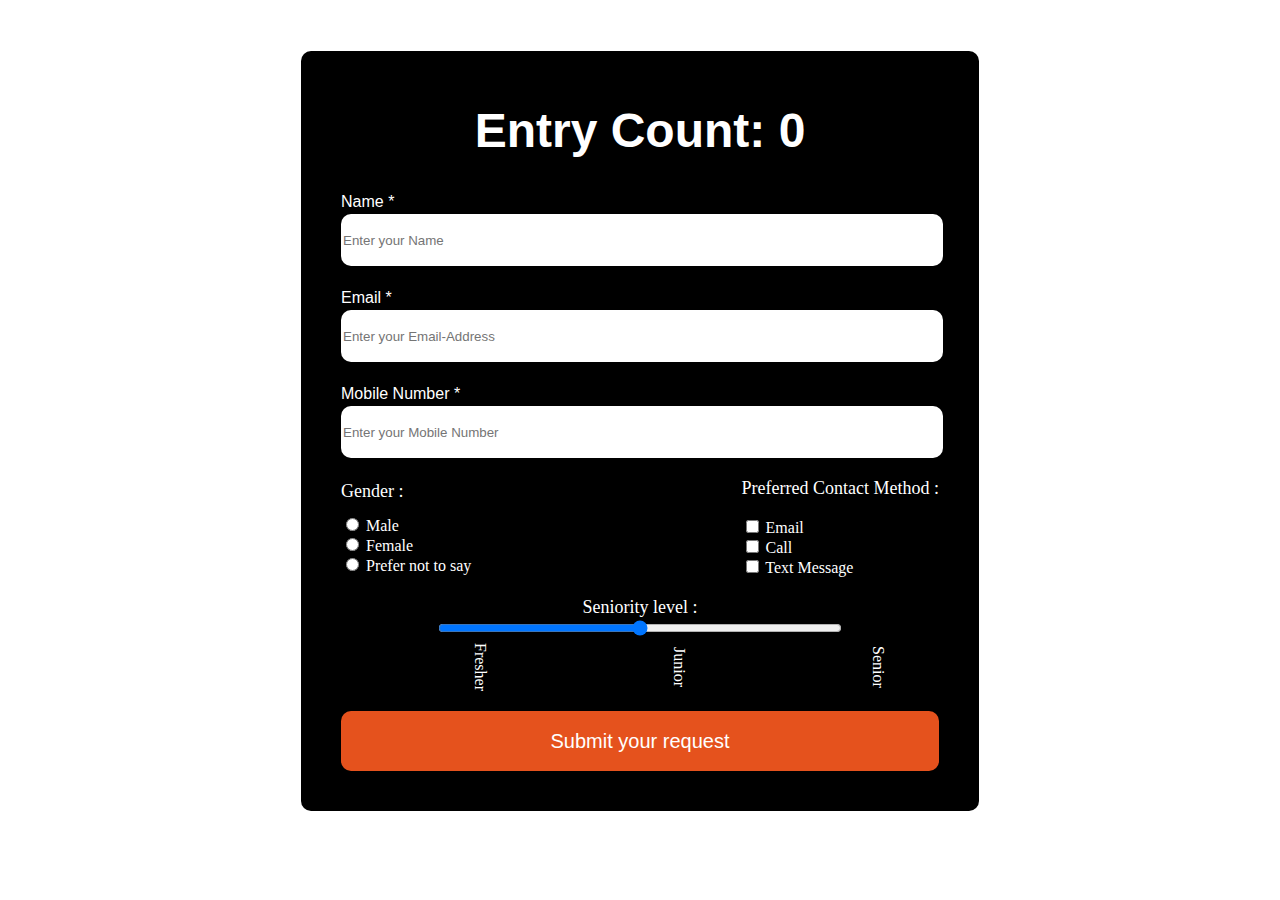
==== 19-01 form/index.html @ c200c60f "Add files via upload" ====
<!DOCTYPE html>
<html lang="en">
<head>
    <meta charset="UTF-8">
    <meta name="viewport" content="width=device-width, initial-scale=1.0">
    <title>Form</title>
    <link rel="stylesheet" href="CSS/style.css">
</head>
<body>
    <section class="home">

        <div class="form">

            <div class="form-text">
                <h1 class="form-text-h1" id="count">Entry Count : 0</h1>
            </div>
            
            <div class="form-wrapper">
                <form id="myForm" action="#">
                    <div class="form-wrapper-1">
                        <div class="details">Name *</div>
                        <input type="text" class="details-wrapper-nam" id="name" placeholder="Enter your Name" >
                        <span id="namee" class="red"></span>
                    </div>
                      
                    <div class="form-wrapper-1">
                        <div class="details">Email *</div>
                        <input type="text" class="details-wrapper-email" id="email" placeholder="Enter your Email-Address" >
                        <span id="emaill" class="red"></span>
                    </div>

                    <div class="form-wrapper-1">
                        <div class="details">Mobile Number *</div>
                        <input type="tel" class="details-wrapper-mobile" id="mobile" placeholder="Enter your Mobile Number">
                        <span id="mobilee" class="red"></span>
                    </div>

                    <div class="flex">
                        <div class="form-wrapper-checkbox">

                            <div class="details">Gender :</div>
    
                            <input type="radio" class="male" name="gender" value="Male">
                            <label>Male</label><br>
                            <input type="radio" class="female" name="gender" value="Female">
                            <label>Female</label><br>
                            <input type="radio" class="prefer" name="gender" value="Prefer Not to Say">
                            <label>Prefer not to say</label>
                            <br>
                            <span id="genderr" class="red"></span>
                        </div>
    
                        <div class="form-wrapper-checkbox-1">
                            <div class="details">Preferred Contact Method :</div><br>
    
                            <input type="checkbox" class="details-wrapper" placeholder="Preferred Contact Method" value="Email" name="check">
                            <span class="method-email">Email</span><br>
    
                            <input type="checkbox" class="details-wrapper" placeholder="Preferred Contact Method" value="Call" name="check">
                            <span class="method-phone">Call</span><br>
    
                            <input type="checkbox" class="details-wrapper" placeholder="Preferred Contact Method" value="Text" name="check">
                            <span class="method-text">Text Message</span>
                            <br>
                            <span id="preff" class="red"></span>
                        </div>
                    </div>

                    <div class="form-wrapper-range">
                        <label for="age">Seniority level :</label><br>
                        <input type="range" class="" id="age" name="age" min="1" max="3" step="1" list="values">

                        <datalist class="values">
                            <option value="Fresher" label="Fresher"></option>
                            <option value="Junior" label="Junior"></option>
                            <option value="Senior" label="Senior"></option>
                          </datalist>

                          <span id="rangee" class="red"></span>
                    </div>

                    <div class="form-wrapper-submit">
                        <input type="submit" class="details-wrapper" value="Submit your request" >
                    </div>
                </form>
            </div>
        </div>
    </section>
    <script src="index.js"></script>
</body>
</html>
---- 19-01 form/CSS/style.css ----
body{
    margin: 0;
    padding: 0;
}

.home{
    /* background-color: bisque; */
    padding: 1px;
}

.form{
    margin: 50px 300px;
    background-color: black;
    padding: 20px 20px 40px 20px;
    border-radius: 10px;
}

.form-text .form-text-h1{
    color:white;
    font-family: Montserrat, sans-serif ;
    font-weight: 700;
    font-size: 48px;
    text-align: center;
}

input:invalid{
    border: 2px dashed red;
}
  
input:invalid:required{
    background-image: linear-gradient(to right, pink, lightgreen);
}
  
input:valid{
    border: 2px solid black;
}

.form .form-wrapper{
    padding: 0 20px;
}

.form .form-wrapper .form-wrapper-1{
    padding-bottom: 20px;
    border: hidden;
}

.form .form-wrapper .form-wrapper-1 input{
    height: 50px;
    width: 100%;
    border: hidden;
    border-radius: 10px;
    color: #111111;
}

.form .form-wrapper .form-wrapper-1 .details{
    font-size: 1rem;
    color:#ffffff;
    font-family: 'Open Sans',sans-serif;
    border: hidden;
    line-height: 1.5;
}

.form .form-wrapper .form-wrapper-message .details{
    font-size: 1rem;
    color:#ffffff;
    font-family: 'Open Sans',sans-serif;
    line-height: 1.5;
}

.form .form-wrapper .form-wrapper-message{
    padding-bottom: 20px;
}

.form .form-wrapper .form-wrapper-message input{
    height: 120px;
    width: 100%;
    border: none;
    border-radius: 10px;
}

.form .form-wrapper .form-wrapper-checkbox{
    padding-bottom: 20px;
    color: white;
    font-size: 16px;
}

.form .form-wrapper .form-wrapper-checkbox-1{
    padding-bottom: 20px;
    color: white;
    font-size: 16px;
}

.form .form-wrapper .form-wrapper-checkbox .details{
    font-size: 18px;
    padding-bottom: 13px;
}

.form .form-wrapper .form-wrapper-checkbox-1 .details{
    font-size: 18px;
    padding-bottom: 0px;
}

.method{
    font-size: 16px;
    padding-top: 20px;
}

.form-wrapper-range{
    padding-bottom: 20px;
    color: white;
    font-size: 18px;
    
}

.form-wrapper-range .details{
    text-align: center;
}


.form .form-wrapper .form-wrapper-submit{
    
}

.form .form-wrapper .form-wrapper-submit input{
    height: 60px;
    width: 100%;
    border: none;
    border-radius: 10px;
    background-color: #e5521d;
    font-size: 20px;
    color: white;
}

datalist{
    display: flex;
    flex-direction: column;
    justify-content: space-between;
    writing-mode: vertical-lr;
    max-width: 100px;
}
  
option{
    padding: 0;
    padding-right: 180px;
    font-size: 16px;
}
  
input[type="range"] {
    width: 400px;
    margin: 0;
}

.flex{
    display: flex;
    justify-content: space-between;
    align-items: center;
    /* padding-bottom: 20px; */
}

.red{
    color: red;
}

.form-wrapper-range{
    text-align: center;
}

.values{
    padding-left: 130px;
}
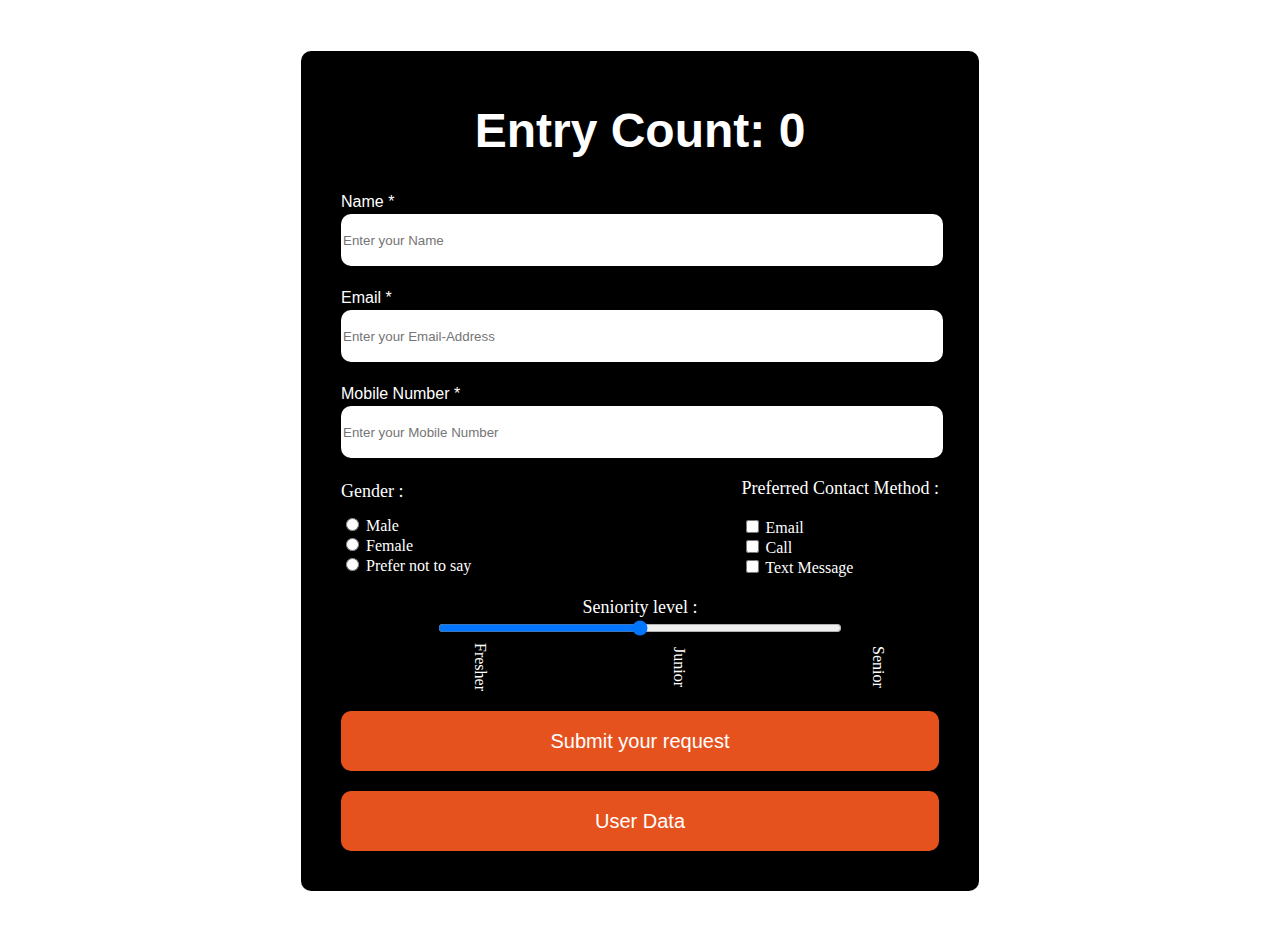
==== commit 0345770e: "Add files via upload" ====
--- a/19-01 form/index.html
+++ b/19-01 form/index.html
@@ -83,6 +83,10 @@
                         <input type="submit" class="details-wrapper" value="Submit your request" >
                     </div>
                 </form>
+
+                    <div id="user-data-btn">
+                        <button class="user-data">User Data</button>
+                    </div>
             </div>
         </div>
     </section>
--- a/19-01 form/CSS/style.css
+++ b/19-01 form/CSS/style.css
@@ -131,6 +131,17 @@
     color: white;
 }
 
+.user-data{
+    margin-top: 20px;
+    height: 60px;
+    width: 100%;
+    border: none;
+    border-radius: 10px;
+    background-color: #e5521d;
+    font-size: 20px;
+    color: white
+}
+
 datalist{
     display: flex;
     flex-direction: column;
